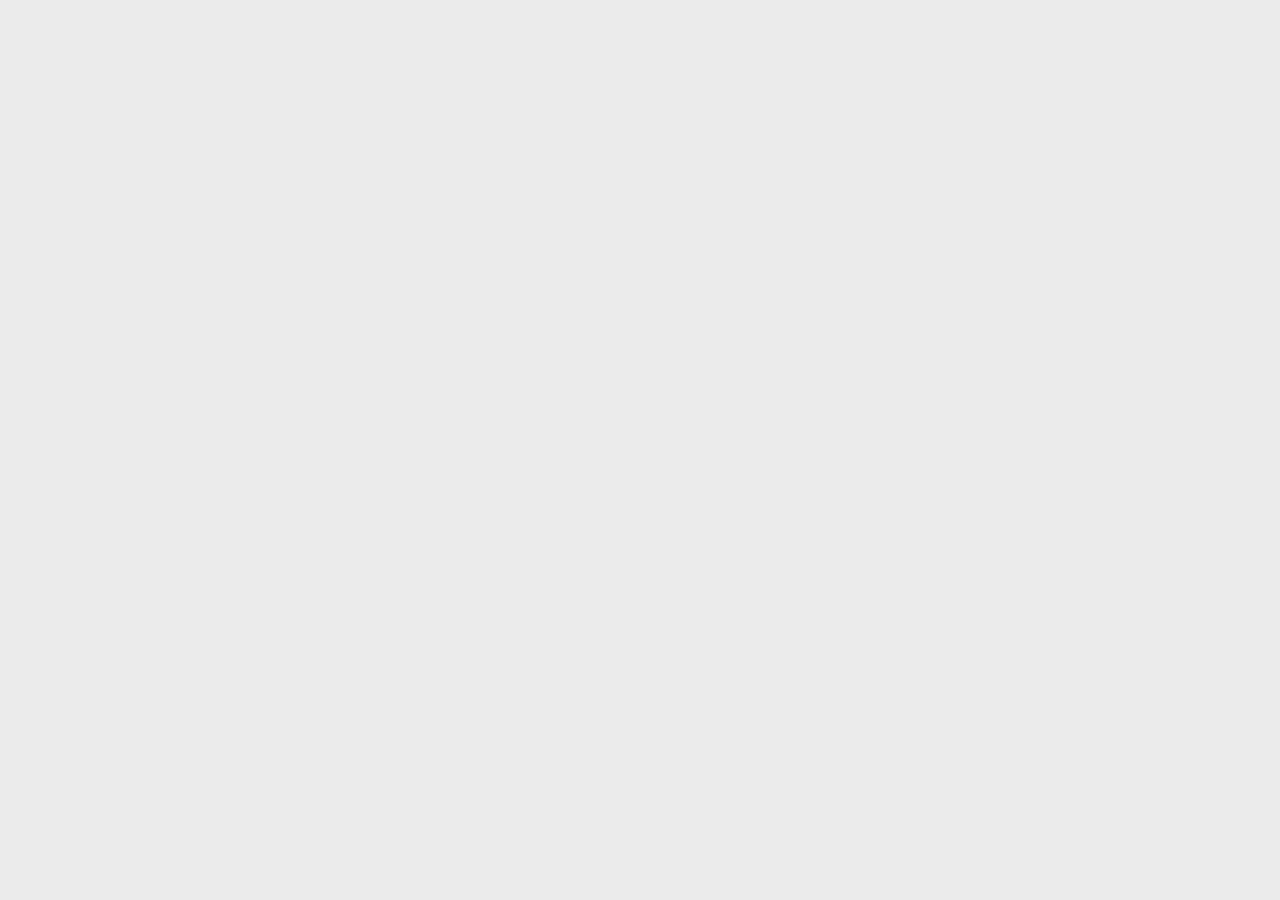
==== article.html @ a1e50cdd "Initial files added" ====
<!DOCTYPE html>
<html lang="sv">
<head>
  <meta charset="UTF-8">
  <meta name="viewport" content="width=device-width, initial-scale=1.0">
  <meta name="description" content="Artikel om IF Björklöven Herr.">
  <meta name="keywords" content="Björklöven, Löven, Green Devils, Hockey, Ishockey, Umeå, Nyheter">
  <link rel="stylesheet" href="css/style.css">
  <link rel="shortcut icon" type="image/x-icon" href="favicon.ico">
  <title>IF Björklöven | Nyheter </title>

</head>
<body>
  
</body>
</html>
---- css/style.css ----
:root {
  --primary-color: #388149;
  --secondary-color: #D2AC5D;
  --light-color: #EBEBEB;
  --dark-color: #141414;
  --max-width: 1366px;  
}

* {
  margin: 0;
  padding: 0;
  box-sizing: border-box;
}

body {
  line-height: 1.5;
  background: var(--light-color);
}
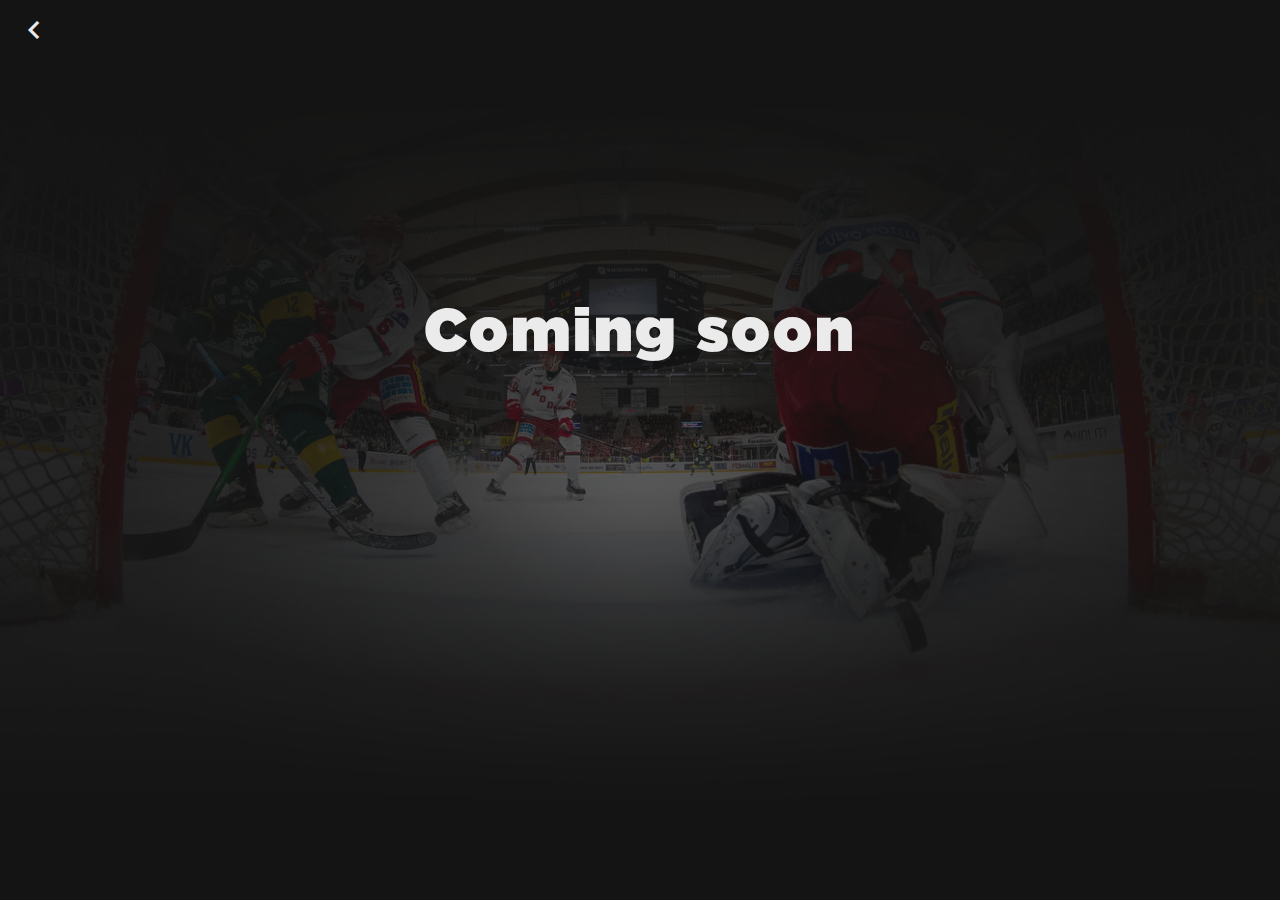
==== commit 2c4620c6: "Coming soon pages added" ====
--- a/article.html
+++ b/article.html
@@ -6,11 +6,27 @@
   <meta name="description" content="Artikel om IF Björklöven Herr.">
   <meta name="keywords" content="Björklöven, Löven, Green Devils, Hockey, Ishockey, Umeå, Nyheter">
   <link rel="stylesheet" href="css/style.css">
+  <link rel="stylesheet" href="css/responsiveness.css">
   <link rel="shortcut icon" type="image/x-icon" href="favicon.ico">
+  <link href="https://fonts.googleapis.com/icon?family=Material+Icons" rel="stylesheet">
   <title>IF Björklöven | Nyheter </title>
 
 </head>
 <body>
   
+  <div class="mens-bg">
+    <div class="container">
+      <div class="grid">
+
+        <a href="mens.html" style="margin-top: 2vh; margin-left: 1.6rem;"><i class="material-icons icon-align-to-text back-menu md-36">chevron_left</i></a>
+        
+        <h1 class="hero-article">Coming soon</h1>
+        
+        
+
+      </div>
+    </div>
+  </div>
+
 </body>
 </html>--- a/css/style.css
+++ b/css/style.css
@@ -1,9 +1,17 @@
 :root {
   --primary-color: #388149;
+  --primary-color-dark: #347643;
   --secondary-color: #D2AC5D;
+  --secondary-color-dark: #BF9D55;
   --light-color: #EBEBEB;
-  --dark-color: #141414;
+  --light-color-menu: #C2C2C2;
+  --dark-color: #141414; /* 87% high emphasis */
+  --dark-color-medium: #575757; /* 60% medium emphasis */
+  --dark-color-disabled: #8F8F8F; /* 38% disabled */
+  
+  
   --max-width: 1366px;  
+  font-size: 10px;
 }
 
 * {
@@ -12,7 +20,549 @@
   box-sizing: border-box;
 }
 
+
+/* Utility */
+
+.container {
+  max-width: var(--max-width);
+  margin: auto;
+  /* padding: 0 2rem; */
+  overflow: hidden;
+}
+
+footer .flex {
+  display: flex;
+  width: 100%;
+  justify-content: space-between;
+}
+
+.grid {
+  display: grid;
+  grid-template-columns: repeat(12, 1fr);
+  grid-template-rows: repeat(12, 1fr);
+  height: 100vh;
+}
+
+
+/* Fonts and text */
+
+@font-face {
+  font-family: gotham;
+  src: url(/fonts/Gotham-Ultra.otf);
+  font-style: ultra;
+  font-weight: 400;
+}
+
+@font-face {
+  font-family: gotham;
+  src: url(/fonts/Gotham-Black.otf);
+  font-style: _black;
+  font-weight: 300;
+}
+
+@font-face {
+  font-family: gotham;
+  src: url(/fonts/Gotham-Medium.otf);
+  font-style: medium;
+  font-weight: 250;
+}
+
+@font-face {
+  font-family: gotham;
+  src: url(/fonts/Gotham-Book.otf);
+  font-style: book;
+  font-weight: 200;
+}
+@font-face {
+  font-family: gotham;
+  src: url(/fonts/Gotham-Thin.otf);
+  font-style: thin;
+  font-weight: 100;
+}
+
+h1 {
+  font-family: gotham;
+  font-weight: 400;
+  color: var(--light-color);
+  font-size: 6rem;
+  letter-spacing: 0.4rem;
+}
+
+h2 {
+  font-family: gotham;
+  font-weight: 300;
+  color: var(--light-color);
+  font-size: 3.6rem;
+}
+
+h3 {
+  font-family: gotham;
+  font-weight: 200;
+  color: var(--light-color);
+  font-size: 1.8rem;
+}
+
+p {
+  font-family: gotham;
+  font-weight: 100;
+  color: var(--light-color);
+  font-size: 1.8rem;
+  /* display: inline-block;  */
+
+}
+
 body {
   line-height: 1.5;
   background: var(--light-color);
+}
+
+ul {
+  list-style: none; /* Removes the dots */
+}
+
+img {
+  width: 100%;
+}
+
+a {
+  text-decoration: none;
+}
+
+/* Buttons */
+
+.btn-primary {
+  display: inline-block;
+  font-family: gotham;
+  font-weight: 200;
+  font-size: 1.6rem;
+  letter-spacing: 0.1rem;
+  color: var(--light-color);
+  background: var(--primary-color);
+  border-radius: 3.6rem;
+  padding: 8px 16px 6px 16px;
+  margin: 30px 20px 10px 20px;
+}
+
+.btn-primary:hover {
+  background: var(--primary-color-dark);
+}
+
+.btn-secondary {
+  display: inline-block;
+  font-family: gotham;
+  font-weight: 200;
+  font-size: 1.6rem;
+  letter-spacing: 0.1rem;
+  color: var(--secondary-color);
+  background: transparent;
+  border: solid 2px;
+  border-radius: 3.6rem;
+  padding: 8px 16px 6px 16px;
+  margin: 30px 20px 10px 20px;
+}
+
+.btn-secondary:hover {
+  color: var(--secondary-color-dark);
+}
+
+/* Backgrounds */
+
+.index-bg {
+  display: flex;
+  /* text-align: center; */
+  align-items: center;
+}
+
+.index-bg-1 {
+  width: 50vw;
+  height: 100vh;
+  background: url('../img/ladies-calm.png') no-repeat center center/cover;
+
+  /*Center the content in cell */
+  display: flex;
+  flex-direction: column;
+  justify-content: center; /* Horisontellt */
+  align-items: center; /* Vertikalt */  
+  padding-bottom: 30vh;
+
+}
+
+.index-bg-2 {
+  width: 50vw;
+  height: 100vh;
+  background: url('../img/mens-calm.png') no-repeat center center/cover;
+
+  /*Center the content in cell */
+  display: flex;
+  flex-direction: column;
+  justify-content: center; /* Horisontellt */
+  align-items: center; /* Vertikalt */ 
+  
+  padding-bottom: 30vh;
+}
+
+.mens-bg {
+  background: url('../img/ifb-modo.png') no-repeat center center/cover;
+  height: 100vh; 
+}
+
+.ladies-bg {
+  background: url('../img/ifb-modo-ladies.png') no-repeat center center/cover;
+  height: 100vh; 
+}
+
+#statistics-bg {
+  background: url('../img/smguld.png') no-repeat center center/cover;
+  height: 100vh;
+}
+
+/* Navigation */
+
+#main-nav {
+  font-family: gotham;
+  font-weight: 200;
+  font-size: 1.8rem;
+  grid-column: 1 / span 12;
+  height: 7vh;
+
+  /* Nav-bar consits of its own grid */
+  display: grid;
+  grid-template-columns: repeat(12, 1fr);
+
+  /* Center items in cell vertically */
+  align-items: center; 
+}
+
+#main-nav .navbtn-ladies {
+  color: var(--secondary-color);
+  grid-column: 1 / span 3;
+  text-transform: uppercase;
+  margin-left: 1.6rem;
+}
+
+#main-nav .navbtn-ladies:hover {
+  color: var(--secondary-color-dark);
+}
+
+#main-nav a {
+  vertical-align: middle;
+}
+
+#main-nav p {
+  grid-column: 4 / span 6;
+  text-align: center;
+  margin-bottom: 0.8rem;
+}
+
+#main-nav ul {
+  grid-column: 10 / span 3;
+  display: flex; /* To place links next to each other instead of on top of */
+  justify-content: flex-end;  
+}
+
+#main-nav ul li a {
+  margin: 4rem;
+  margin-right: 1.6rem; /* The link to the far right should be at the end of container */
+  color: var(--light-color);
+}
+
+#main-nav .navbtn-primary:hover {
+  border-bottom: 2px solid var(--primary-color);
+}
+
+#main-nav .navbtn-secondary:hover {
+  border-bottom: 2px solid var(--secondary-color);
+}
+
+#main-nav  .hamburger-menu {
+  font-size: 3.6rem;
+  bottom: 0.6rem;
+}
+
+
+/* Ladies/mens first page */
+
+.hero-article {
+  grid-column: 3 / span 8;
+  grid-row: 2 / span 5;
+  height: 77.5vh;
+  padding-bottom: 15.5vh;
+  overflow: hidden;
+
+  /*Center the content in cell */
+  display: flex;
+  flex-direction: column;
+  justify-content: center; /* Horisontellt */
+  align-items: center; /* Vertikalt */  
+}
+
+.chevron-left {
+  grid-column: 1 / span 2;
+  grid-row: 2 / span 4;
+  height: 62vh;
+  opacity: 0.6;
+
+  /* Center cell content */
+  display: flex;
+  justify-content: center; /* Horisontal */
+  align-items: center; /* Vertical */
+}
+
+.chevron-right {
+  grid-column: 11 / span 2;
+  grid-row: 2 / span 4;
+  height: 62vh;
+  opacity: 0.6; 
+
+  /* Center cell content */
+  display: flex;
+  justify-content: center; /* Horisontal */
+  align-items: center; /* Vertical */
+}
+
+
+/* Hamburger menu */
+
+#menu {
+  font-family: gotham;
+  font-weight: 400;
+  font-size: 6rem;
+  color: var(--light-color);
+  height: 84.5vh;
+  grid-column: 1 / span 12;
+
+  /* Center cell content */
+  display: flex;
+  justify-content: center; /* Horisontal */
+  align-items: center; /* Vertical */
+  text-align: center;
+
+  padding-bottom: 10vh;
+}
+
+#menu-nav {
+  font-family: gotham;
+  font-weight: 200;
+  font-size: 1.8rem;
+  color: var(--light-color);
+  grid-column: 12 / span 1;
+  height: 7vh;
+  margin-right: 1.6rem;
+
+  /* Center cell content */
+  display: flex;
+  justify-content: flex-end; /* Horisontal */
+  align-items: center; /* Vertical */
+  text-align: center;
+  }
+
+#menu ul li a {
+  color: var(--light-color-menu);
+  letter-spacing: 0.4rem;
+}
+
+#menu ul li a:hover {
+  color: var(--light-color);
+}
+
+/* Index page */
+
+input[type=checkbox] + label {
+  color: var(--light-color);
+  font-family: gotham;
+  font-weight: 200;
+  font-size: 1.4rem;
+  padding: 6px;
+  
+  display: block;
+  margin: 0.2em;
+  cursor: pointer;
+}
+
+input[type=checkbox] {
+  display: none;
+}
+
+input[type=checkbox] + label:before{
+  content: "\2714";
+  /* border: 0.1em solid var(--light-color); */
+  border-radius: 0.2em;
+  display: inline-block;
+  width: 1em;
+  height: 1em;
+  padding-left: 0.1em;
+  padding-bottom: 0.2em;
+  padding-right: 0.1em;
+  margin-right: 0.5em;
+  /* vertical-align: bottom; */
+  color: transparent;
+  background-color: var(--light-color);
+  transition: .2s;
+}
+
+input[type=checkbox] + label:active:before {
+  transform: scale(0);
+}
+
+
+input[type=checkbox]:checked + label:before {
+  background-color: var(--primary-color);
+  color: var(--light-color);
+}
+
+
+
+audio {
+  position: absolute;
+  top: 16px;
+  left: 38vw;
+}
+
+/* Icons */
+
+.material-icons.md-48 { font-size: 4.8rem; }
+
+.material-icons.md-36 { font-size: 3.6rem; }
+
+
+/* Center icon with text */
+.material-icons, .icon-text {
+  vertical-align: middle;
+}
+
+/* Center icon with text */
+.icon-align-to-text {
+  position:relative;
+  bottom:0.1rem;
+} 
+
+.back-menu {
+  color: var(--light-color);
+  font-size: 3.6rem;
+  bottom: 0.6rem;
+}
+
+
+/* Statistics */
+#statistics h3 {
+  color: var(--secondary-color);
+}
+
+.statistics-menu {
+  grid-column: 1 / span 12;
+  grid-row: 1;
+  height: 7vh;
+  display: flex;
+  flex-direction: column;
+  align-items: center; /* Vertikalt */
+  margin: 4rem 0 6rem 0; 
+}
+
+.statistics-menu ul {
+  display: flex; /* To place links next to each other instead of on top of */
+  justify-content: flex-end;
+}
+
+.statistics-menu ul li {
+  margin: 4rem;
+}
+
+
+#statistics table {
+  font-family: gotham;
+  grid-column: 2 / span 10;
+  grid-row: 2 / span 10;
+  border-collapse: collapse;
+}
+
+#statistics th{
+  color: var(--secondary-color);
+  font-weight: 250;
+  font-size: 1rem;
+}
+
+#statistics td {
+  color: var(--light-color);
+  font-size: 1.2rem;
+  font-weight: 250;
+  text-align: center;
+  padding: 0.7rem 0;
+}
+
+#statistics td.ifb {
+  color: var(--secondary-color);
+}
+
+#statistics td.left-align {
+  text-align: left;
+  padding: 0;
+}
+
+#statistics td.points {
+  color: var(--secondary-color);
+}
+
+#statistics td.ranking {
+  width: 4rem;
+}
+
+#statistics tr.border {
+  border-bottom: 1px solid rgba(235, 235, 235, 0.1);;
+}
+
+#statistics tr:hover {
+  background: rgba(235, 235, 235, 0.05);
+}
+
+#statistics tr:hover:first-child {
+  background: transparent;
+}
+
+
+/* Footer */
+
+footer {
+  /* display: flex; */
+  /* height: 20vh; */
+  /* width: 100vw; */
+  background: var(--dark-color);
+  color: var(--light-color);
+  /* align-items: flex-end; */
+}
+
+footer h3 {
+  font-weight: 250;
+}
+
+footer .footer-column {
+  width: 100%;
+  padding: 3vh 0;
+  /* border-top: rgba(235, 235, 235, 0.05) 1.5px solid; */
+
+  display: flex;
+  flex-direction: column;
+  align-items: center; /* Vertikalt */  
+}
+
+.footer-column ul li a{
+  color: var(--light-color);
+  font-family: gotham;
+  font-weight: 200;
+  font-size: 1.2rem;
+  
+}
+
+input[type=submit] {
+  background-color: var(--primary-color);
+  color: var(--light-color);
+  border: transparent;
+  padding: 3px;
+  border-radius: 2px;
+}
+
+input[type=text] {
+  border-radius: 2px;
+  border: transparent;
+  background-color: var(--light-color);
+  padding: 3px;
 }--- a/css/responsiveness.css
+++ b/css/responsiveness.css
@@ -0,0 +1,156 @@
+@media(max-width: 1115px) {
+  #main-nav ul {
+    grid-column: 12;
+    width: 7rem;
+  }
+
+
+  #main-nav ul li:nth-child(1), #main-nav ul li:nth-child(2) {
+    display: none;
+  }
+
+  h1 {
+    font-size: 4.8rem;
+  }
+
+  h2 {
+    font-size: 2.4rem;
+    font-weight: 250;
+
+  }
+
+  p {
+    font-size: 1.4rem;
+  }
+
+  .btn-primary {
+    margin: 30px 10px 10px 15px;
+  }
+
+  .btn-secondary {
+    margin: 30px 10px 10px 15px;
+  }
+
+}
+
+@media(max-width: 910px) {
+  #main-nav .navbtn-ladies {
+    display: none;
+  }
+
+  #main-nav p {
+    grid-column: 1 / span 11;
+    text-align: left;
+    margin-left: 1rem;
+  }
+
+  #menu {
+    font-size: 3.4rem;
+    line-height: 2;
+  }
+
+  h1 {
+    font-size: 3.4rem;
+  }
+
+  h2 {
+    font-size: 2.0rem;
+  }
+
+  p {
+    font-size: 1.2rem;
+  }
+
+  .btn-primary {
+   font-size: 1.4rem;
+  }
+
+  .btn-secondary {
+    font-size: 1.4rem;
+  }
+
+  footer h3 {
+    font-size: 1.4rem;
+  }
+
+  footer input[type=text] {
+    width: 100px;
+  }
+  
+}
+
+
+@media(max-width: 600px) {
+  #main-nav p {
+    font-size: 1.1rem;
+  }
+
+  #menu {
+    font-size: 2.4rem;
+  }
+
+  h1 {
+    font-size: 2.4rem;
+  }
+
+  h2 {
+    font-size: 2rem;
+    padding-top: 0.4rem;
+  }
+
+  p {
+    font-size: 1.2rem;
+    padding-top: 0.2rem;
+  }
+
+  .hero-article-ladies p{
+    padding-left: 6rem;
+  }
+
+  .chevron-left, .chevron-right {
+    display: none;
+  }
+  
+  .hero-article-mens, .hero-article-ladies {
+    grid-column: 1 / span 12;
+  }
+
+  .btn-primary {
+    margin: 20px 0px 10px 15px;
+  }
+
+  .btn-secondary {
+    margin: 20px 0px 10px 15px;
+  }
+
+  .statistics-menu ul li {
+    margin: 2rem;
+  }
+
+  footer .flex {
+    flex-wrap: wrap;
+  }
+
+  footer .footer-column {
+    width: 50vw;
+  }
+
+  .footer-column ul {
+    margin-left: 6rem;
+    width: 100%;
+  }
+
+  .index-bg {
+    flex-direction: column;
+  }
+
+  .index-bg-1, .index-bg-2 {
+    width: 100vw;
+    height: 50vh;
+    padding-bottom: 0;
+  }
+  
+  audio {
+    left: 10vw;
+  }
+}
